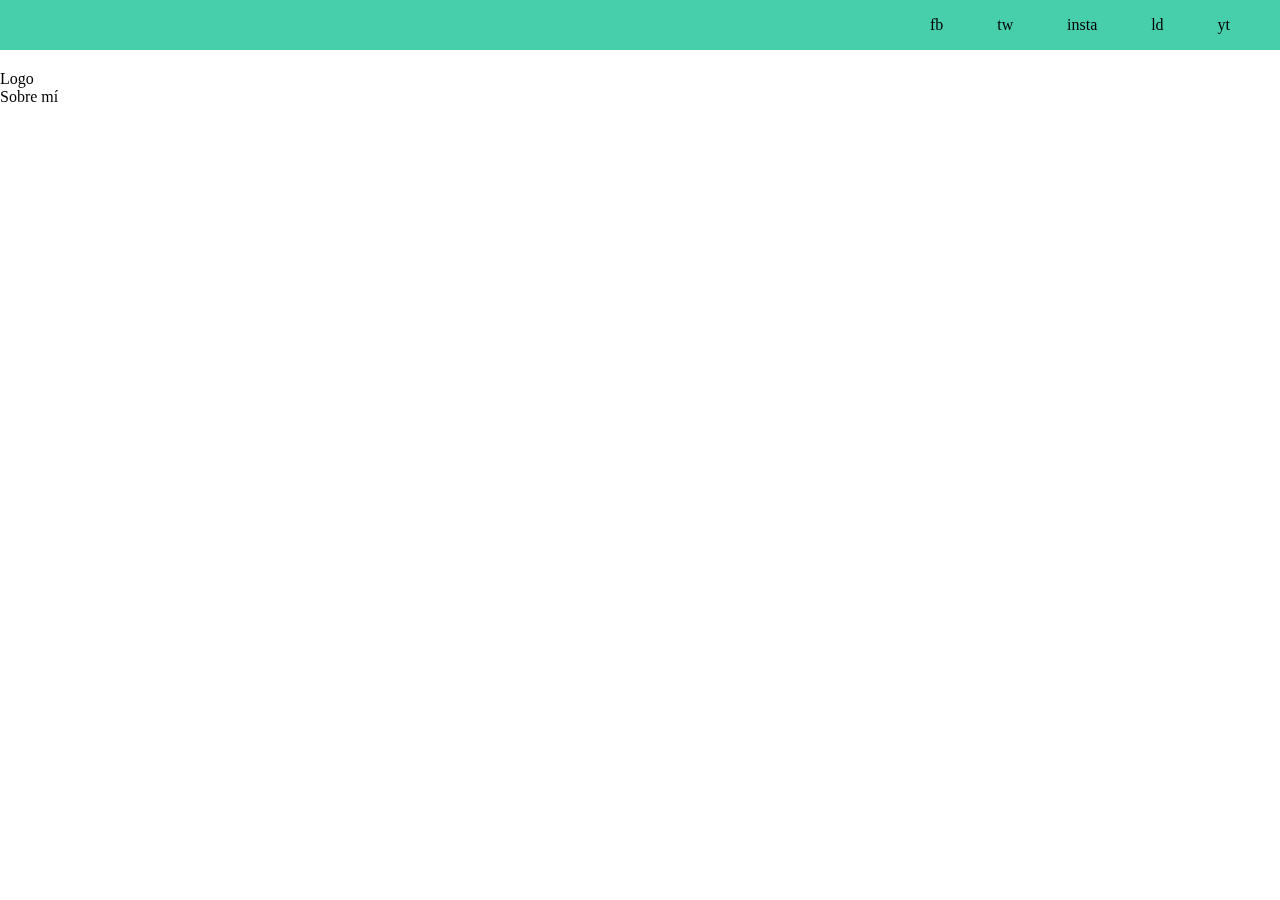
==== index.html @ 603fa79c "Agregando estilos CSS al header" ====
<!DOCTYPE html>
<html lang="en">
<head>
    <meta charset="UTF-8">
    <meta http-equiv="X-UA-Compatible" content="IE=edge">
    <meta name="viewport" content="width=device-width, initial-scale=1.0">
    <title>Mi Blog</title>
    <link rel="stylesheet" href="./css/main.css">
</head>
<body>
    <header>
        <section class="header-icons-container">
            <div class="icons">
                <a href="">fb</a>
                <a href="">tw</a>
                <a href="">insta</a>
                <a href="">ld</a>
                <a href="">yt</a>
            </div>
        </section>
        <nav>
            <section class="nav-logo-container">
                <a href="/">Logo</a>
            </section>
            <section class="profile-link">
                <a href="./perfil.html">Sobre mí</a>
            </section>
        </nav>
    </header>
</body>
</html>
---- css/main.css ----
body {
    margin: 0;
    padding: 0;
    position:fixed;
    top: 0;
    bottom: 0;
    left: 0;
    right: 0;
}

a {
    text-decoration: none;
    display: inline;
    color: black;
}

header {
    width: 100%;
    height: 140px;
    display: grid;
    grid-template-rows: 1fr 1fr;
}

header .header-icons-container {
    width: 100%;
    height: 50px;
    display: grid;
    background-color: #47cfac;
}

header .header-icons-container .icons {
    width: 300px;
    height: auto;
    display: flex;
    justify-items: flex-end;
    align-items: center;
    justify-content: space-between;
    justify-self: end;
    margin-right: 50px;
}
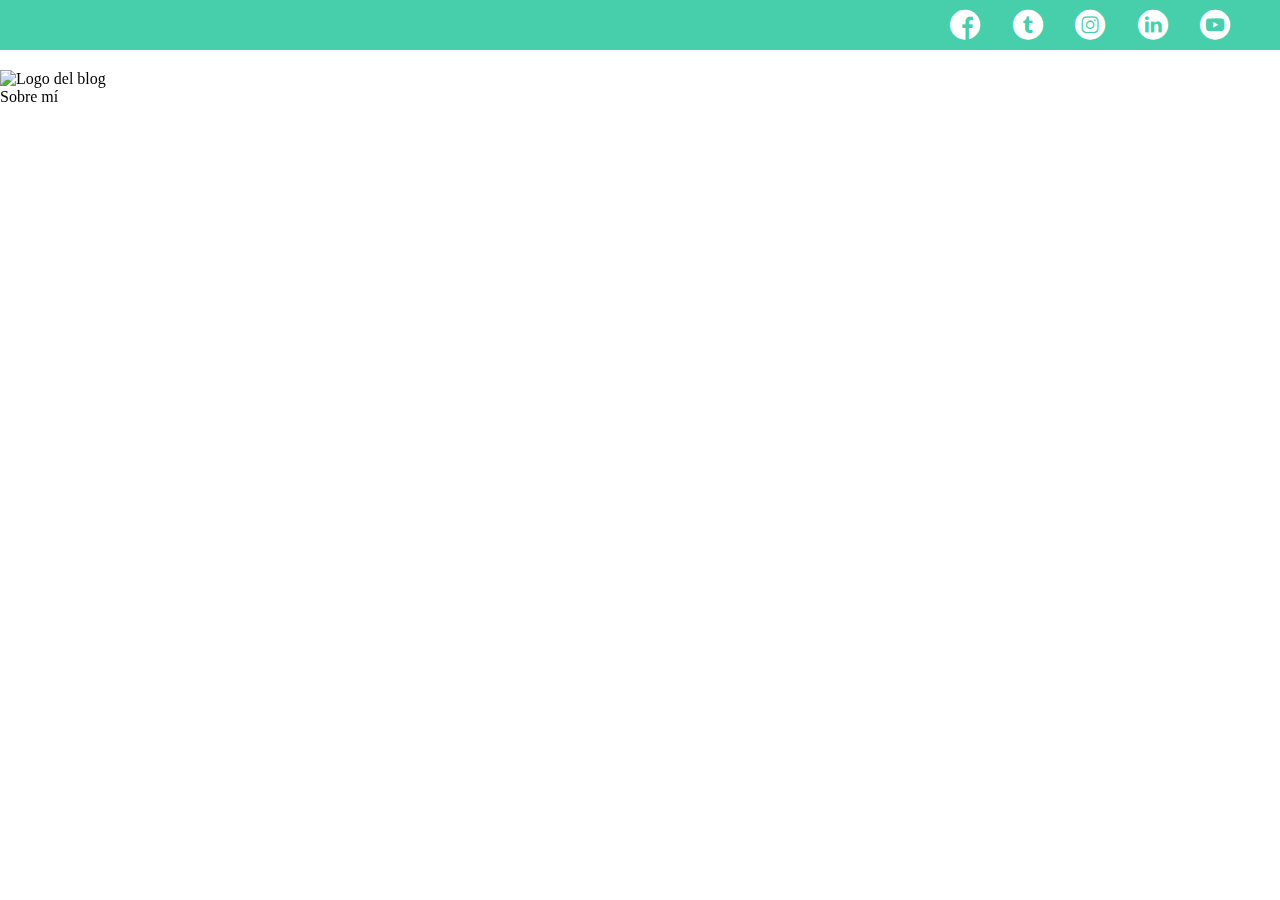
==== commit 9870ad0d: "Agregando estilos a los iconos con flaticon" ====
--- a/index.html
+++ b/index.html
@@ -6,21 +6,24 @@
     <meta name="viewport" content="width=device-width, initial-scale=1.0">
     <title>Mi Blog</title>
     <link rel="stylesheet" href="./css/main.css">
+    <link rel="stylesheet" href="./css/font/flaticon.css">
 </head>
 <body>
     <header>
         <section class="header-icons-container">
             <div class="icons">
-                <a href="">fb</a>
-                <a href="">tw</a>
-                <a href="">insta</a>
-                <a href="">ld</a>
-                <a href="">yt</a>
+                <a href=""><span class="flaticon-001-facebook"></span></a>
+                <a href=""><span class="flaticon-002-twitter"></span></a>
+                <a href=""><span class="flaticon-011-instagram"></span></a>
+                <a href=""><span class="flaticon-010-linkedin"></span></a>
+                <a href=""><span class="flaticon-008-youtube"></span></a>
             </div>
         </section>
         <nav>
             <section class="nav-logo-container">
-                <a href="/">Logo</a>
+                <a href="/">
+                    <img src="" alt="Logo del blog">
+                </a>
             </section>
             <section class="profile-link">
                 <a href="./perfil.html">Sobre mí</a>
--- a/css/main.css
+++ b/css/main.css
@@ -37,4 +37,8 @@
     justify-content: space-between;
     justify-self: end;
     margin-right: 50px;
+}
+
+header .icons span {
+    color: #ffffff;
 }--- a/css/font/flaticon.css
+++ b/css/font/flaticon.css
@@ -0,0 +1,46 @@
+	/*
+  	Flaticon icon font: Flaticon
+  	Creation date: 20/12/2018 09:27
+  	*/
+
+@font-face {
+  font-family: "Flaticon";
+  src: url("./Flaticon.eot");
+  src: url("./Flaticon.eot?#iefix") format("embedded-opentype"),
+       url("./Flaticon.woff") format("woff"),
+       url("./Flaticon.ttf") format("truetype"),
+       url("./Flaticon.svg#Flaticon") format("svg");
+  font-weight: normal;
+  font-style: normal;
+}
+
+@media screen and (-webkit-min-device-pixel-ratio:0) {
+  @font-face {
+    font-family: "Flaticon";
+    src: url("./Flaticon.svg#Flaticon") format("svg");
+  }
+}
+
+[class^="flaticon-"]:before, [class*=" flaticon-"]:before,
+[class^="flaticon-"]:after, [class*=" flaticon-"]:after {   
+  font-family: Flaticon;
+        font-size: 30px;
+font-style: normal;
+margin-left: 20px;
+}
+
+.flaticon-001-facebook:before { content: "\f100"; }
+.flaticon-002-twitter:before { content: "\f101"; }
+.flaticon-003-whatsapp:before { content: "\f102"; }
+.flaticon-004-groupme:before { content: "\f103"; }
+.flaticon-005-kik:before { content: "\f104"; }
+.flaticon-006-skype:before { content: "\f105"; }
+.flaticon-007-periscope:before { content: "\f106"; }
+.flaticon-008-youtube:before { content: "\f107"; }
+.flaticon-009-itunes:before { content: "\f108"; }
+.flaticon-010-linkedin:before { content: "\f109"; }
+.flaticon-011-instagram:before { content: "\f10a"; }
+.flaticon-012-messenger:before { content: "\f10b"; }
+.flaticon-013-twitter-1:before { content: "\f10c"; }
+.flaticon-014-snapchat:before { content: "\f10d"; }
+.flaticon-015-reddit:before { content: "\f10e"; }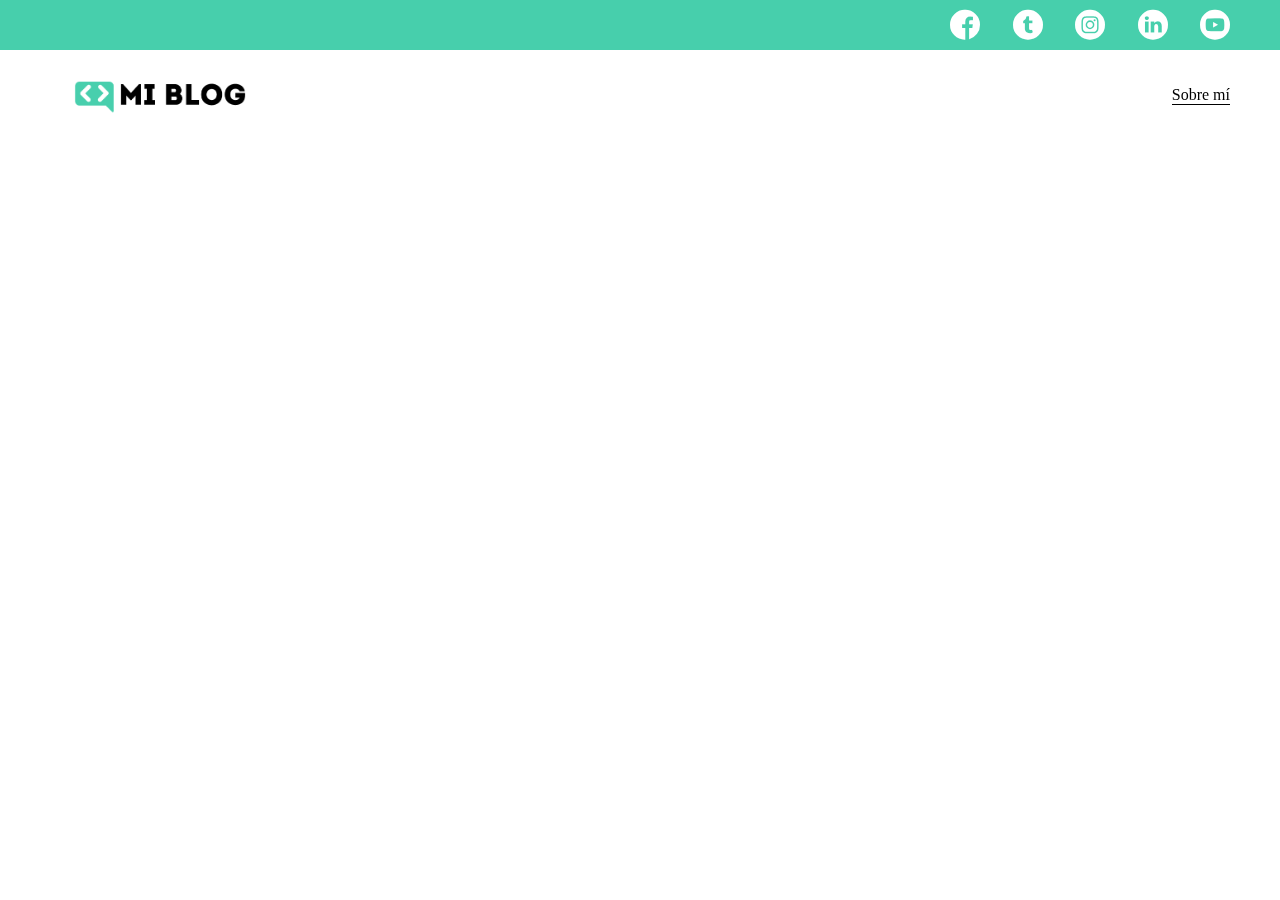
==== commit 6c17e68a: "Agregando la parte de abajo del header" ====
--- a/index.html
+++ b/index.html
@@ -22,7 +22,7 @@
         <nav>
             <section class="nav-logo-container">
                 <a href="/">
-                    <img src="" alt="Logo del blog">
+                    <img src="./assets/img/Logo-negro.png" alt="Logo del blog">
                 </a>
             </section>
             <section class="profile-link">
--- a/css/main.css
+++ b/css/main.css
@@ -41,4 +41,31 @@
 
 header .icons span {
     color: #ffffff;
-}+}
+
+nav {
+    display: grid;
+    grid-template-columns: 1fr 1fr;
+    height: 90px;
+}
+
+nav .nav-logo-container {
+    margin-left: 50px;
+}
+
+nav .nav-logo-container img {
+    width: 220px;
+    margin-top: 10px;
+}
+
+nav .profile-link {
+    display: flex;
+    align-items: center;
+    justify-content: flex-end;
+    margin-right: 50px;
+}
+
+nav .profile-link a {
+    color: #000000;
+    border-bottom: 1px solid black;
+}
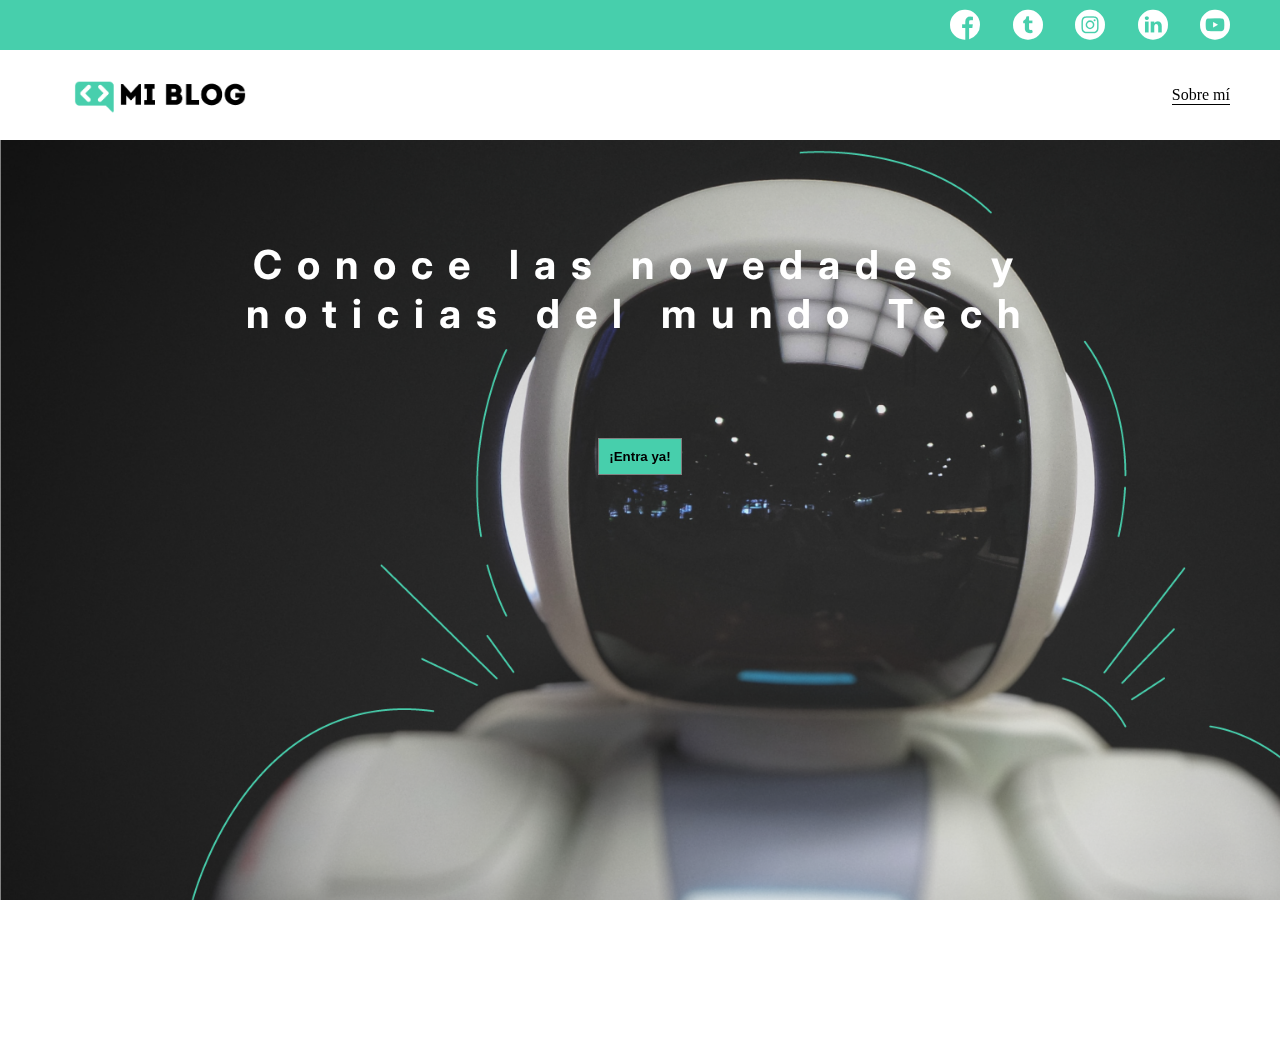
==== commit def7c364: "Agregando el section al body" ====
--- a/index.html
+++ b/index.html
@@ -7,8 +7,12 @@
     <title>Mi Blog</title>
     <link rel="stylesheet" href="./css/main.css">
     <link rel="stylesheet" href="./css/font/flaticon.css">
+    <link rel="preconnect" href="https://fonts.googleapis.com">
+<link rel="preconnect" href="https://fonts.gstatic.com" crossorigin>
+<link href="https://fonts.googleapis.com/css2?family=Inter:wght@400;700&display=swap" rel="stylesheet">
 </head>
 <body>
+
     <header>
         <section class="header-icons-container">
             <div class="icons">
@@ -30,5 +34,16 @@
             </section>
         </nav>
     </header>
+    <main>
+        <div class="main-section__container">
+            <section>
+                <h1 class="main-text">Conoce las novedades y  <br>
+                noticias del mundo Tech</h1>
+                <div class="main-button__container">
+                <button class="main-button">¡Entra ya!</button>
+                </div>
+            </section>
+        </div>
+    </main>
 </body>
 </html>--- a/css/main.css
+++ b/css/main.css
@@ -6,6 +6,7 @@
     bottom: 0;
     left: 0;
     right: 0;
+   
 }
 
 a {
@@ -69,3 +70,49 @@
     color: #000000;
     border-bottom: 1px solid black;
 }
+
+main {
+    background-image: url(../assets/img/Cover.png);
+    background-repeat: no-repeat;
+    background-attachment: fixed;
+    background-size: cover;
+    height: 100%;
+    width: 100%;
+}
+main .main-section__container {
+    display: grid;
+    place-items: center;
+    height: 100%;
+    width: 100%;
+}
+
+main .main-section__container section {
+    width: 100%;
+    height: 100%;
+}
+
+main .main-section__container h1 {
+    text-align: center;
+    color: #ffffff;
+    margin: 100px 0 100px;
+    font-family: 'Inter', sans-serif;
+    font-size: 40px;
+    letter-spacing: 15px;
+}
+
+main .main-section__container  .main-button__container  {
+   place-items: center;
+}
+
+main .main-section__container  section .main-button__container {
+    display: grid;
+}
+
+main .main-section__container  .main-button__container  button {
+    background-color: #47cfac;
+    color: black;
+    font-weight: bold;
+    padding: 10px;
+    border: 1px solid gray;
+ }
+ 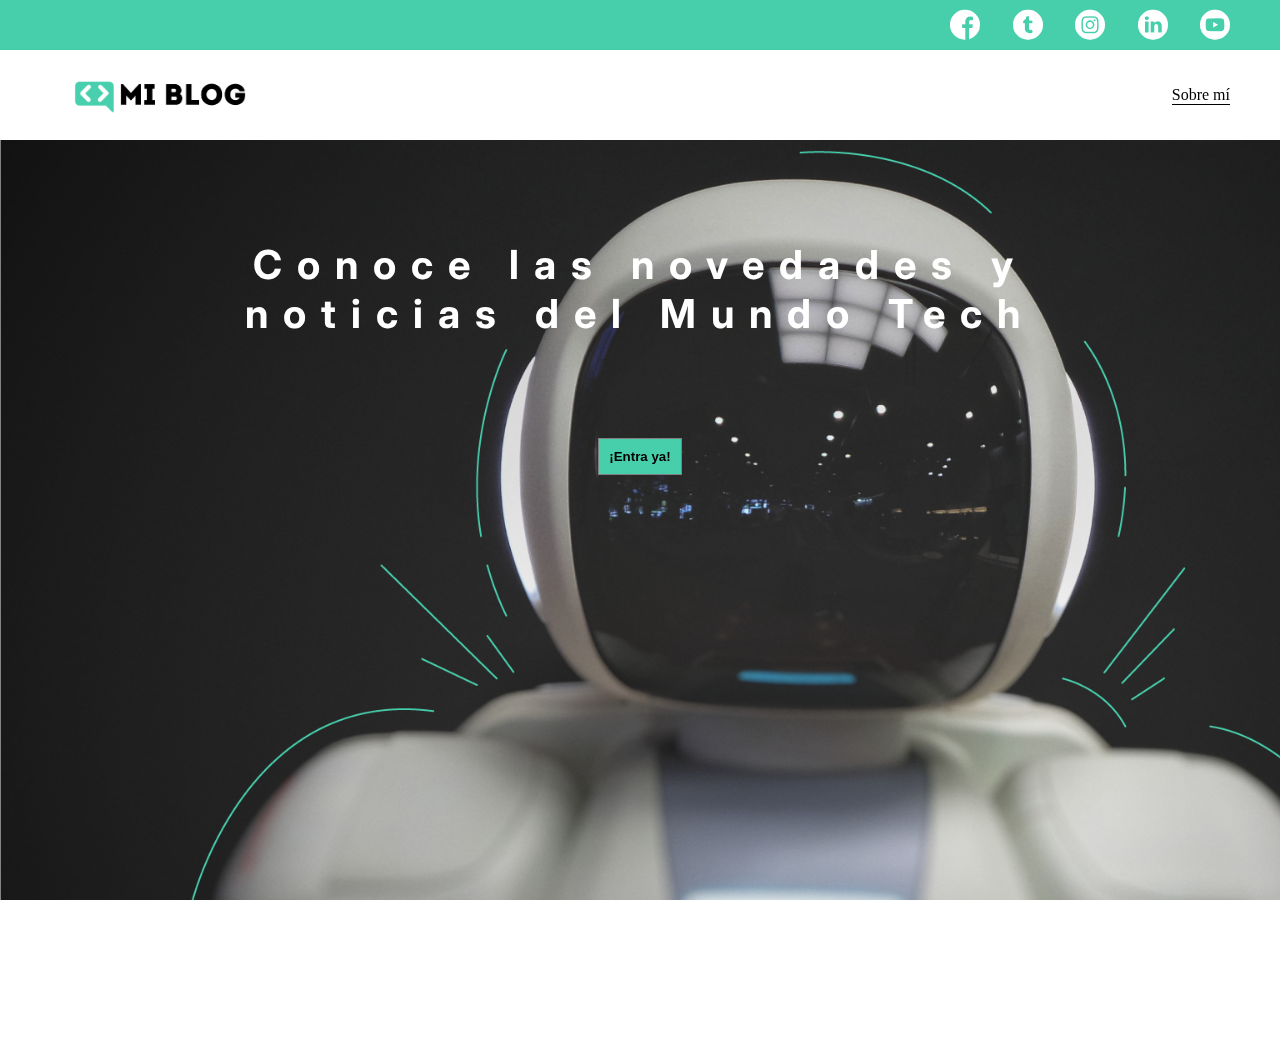
==== commit b3c54ed4: "Estilos al boton" ====
--- a/index.html
+++ b/index.html
@@ -38,9 +38,11 @@
         <div class="main-section__container">
             <section>
                 <h1 class="main-text">Conoce las novedades y  <br>
-                noticias del mundo Tech</h1>
+                noticias del Mundo Tech</h1>
                 <div class="main-button__container">
-                <button class="main-button">¡Entra ya!</button>
+                <button class="main-button">
+                    <a href="./blog.html">¡Entra ya!</a>    
+                </button>
                 </div>
             </section>
         </div>
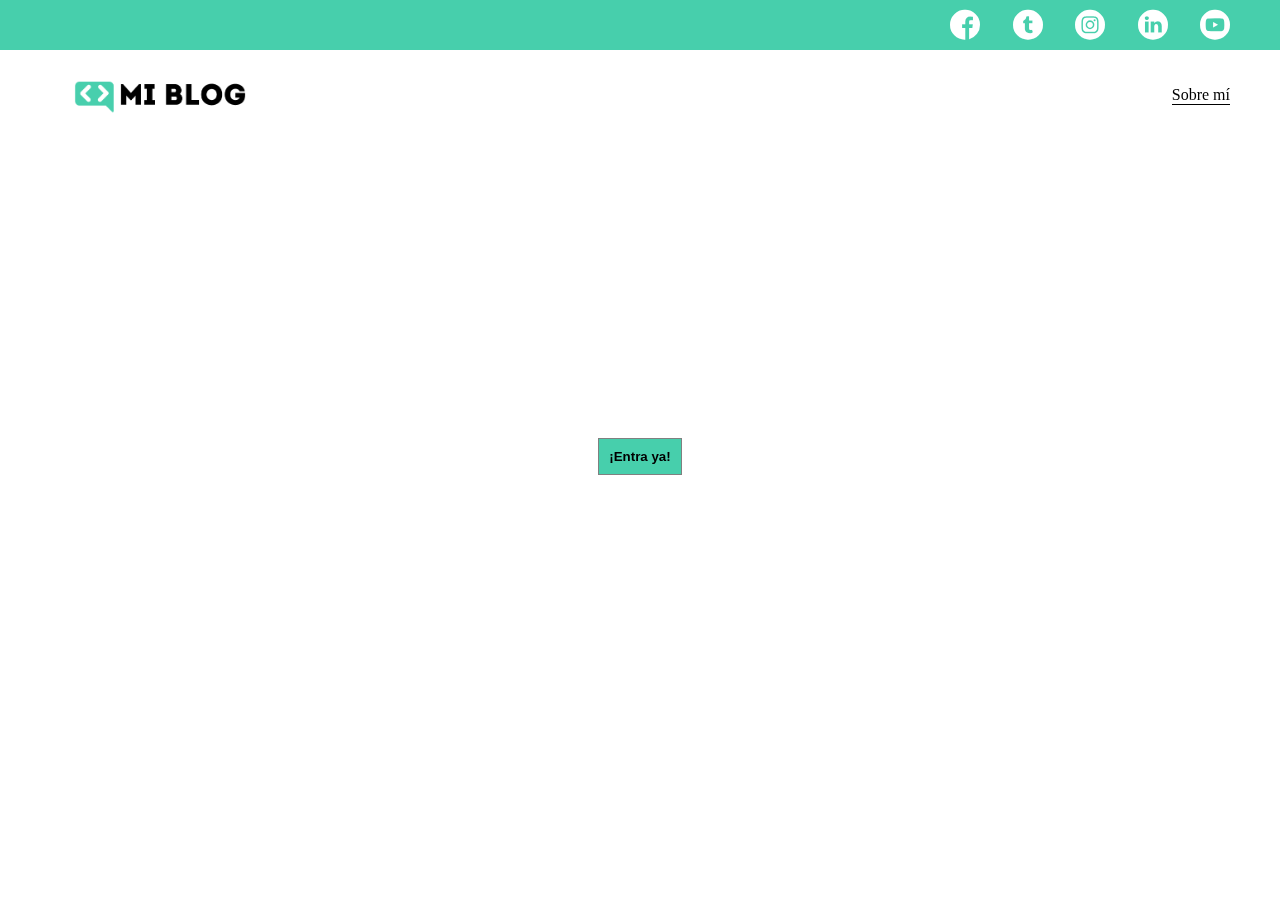
==== commit aa26c84f: "Maquetando blogs.html" ====
--- a/index.html
+++ b/index.html
@@ -34,7 +34,7 @@
             </section>
         </nav>
     </header>
-    <main>
+    <main class="main-section">
         <div class="main-section__container">
             <section>
                 <h1 class="main-text">Conoce las novedades y  <br>
--- a/css/main.css
+++ b/css/main.css
@@ -71,7 +71,7 @@
     border-bottom: 1px solid black;
 }
 
-main {
+main .main-section {
     background-image: url(../assets/img/Cover.png);
     background-repeat: no-repeat;
     background-attachment: fixed;
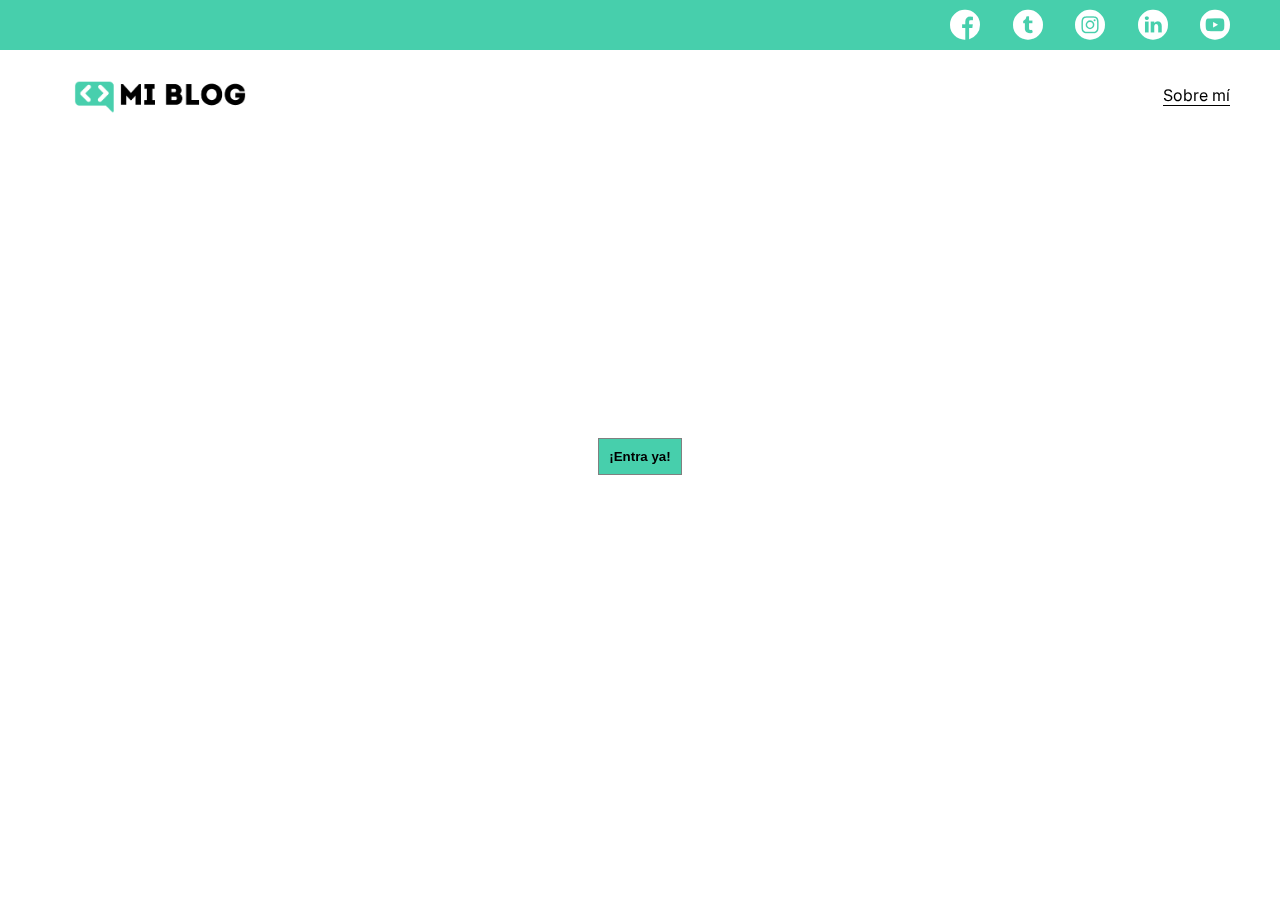
==== commit 89d65351: "Estilos a main post blog" ====
--- a/index.html
+++ b/index.html
@@ -11,7 +11,7 @@
 <link rel="preconnect" href="https://fonts.gstatic.com" crossorigin>
 <link href="https://fonts.googleapis.com/css2?family=Inter:wght@400;700&display=swap" rel="stylesheet">
 </head>
-<body>
+<body class="home-body">
 
     <header>
         <section class="header-icons-container">
--- a/css/main.css
+++ b/css/main.css
@@ -1,14 +1,18 @@
 body {
     margin: 0;
     padding: 0;
+    font-family: 'Inter', sans-serif;
+}
+
+.home-body {
     position:fixed;
     top: 0;
     bottom: 0;
     left: 0;
     right: 0;
    
+
 }
-
 a {
     text-decoration: none;
     display: inline;
@@ -95,7 +99,7 @@
     text-align: center;
     color: #ffffff;
     margin: 100px 0 100px;
-    font-family: 'Inter', sans-serif;
+  
     font-size: 40px;
     letter-spacing: 15px;
 }
@@ -115,4 +119,58 @@
     padding: 10px;
     border: 1px solid gray;
  }
- + 
+ footer {
+     display: grid;
+     width: 100%;
+    
+ }
+ footer p {
+    border-top: 20px solid #47cfac;
+    background-color: #26252d;
+    color: white;
+    height: 60px;
+    
+ }
+
+ .blogs-main {
+     display: grid;
+
+ }
+
+ .blogs-news-container {
+     background-color: #e6e9ed;
+     padding: 0 50px 40px;
+ }
+
+ .blogs-main-new {
+     display: grid;
+     grid-template-columns: 2fr 1fr;
+     grid-template-rows: 2fr;
+ }
+
+ .blogs-news-img-container {
+     grid-column: 1;
+ }
+
+ .blogs-news-img-container img {
+    width: 85%;
+ }
+
+ .blogs-news-info-container {
+    grid-column: 2;
+ }
+
+ .blog-news-info-container p {
+     margin-bottom: 35px;
+ }
+
+ .blogs-posts-container {
+     padding: 0 50px 40px;
+ }
+
+ .blogs-posts-container h3 {
+     border-bottom: 1px solid #cdd2da;
+     padding-bottom: 20px;
+     text-align: center;
+ }